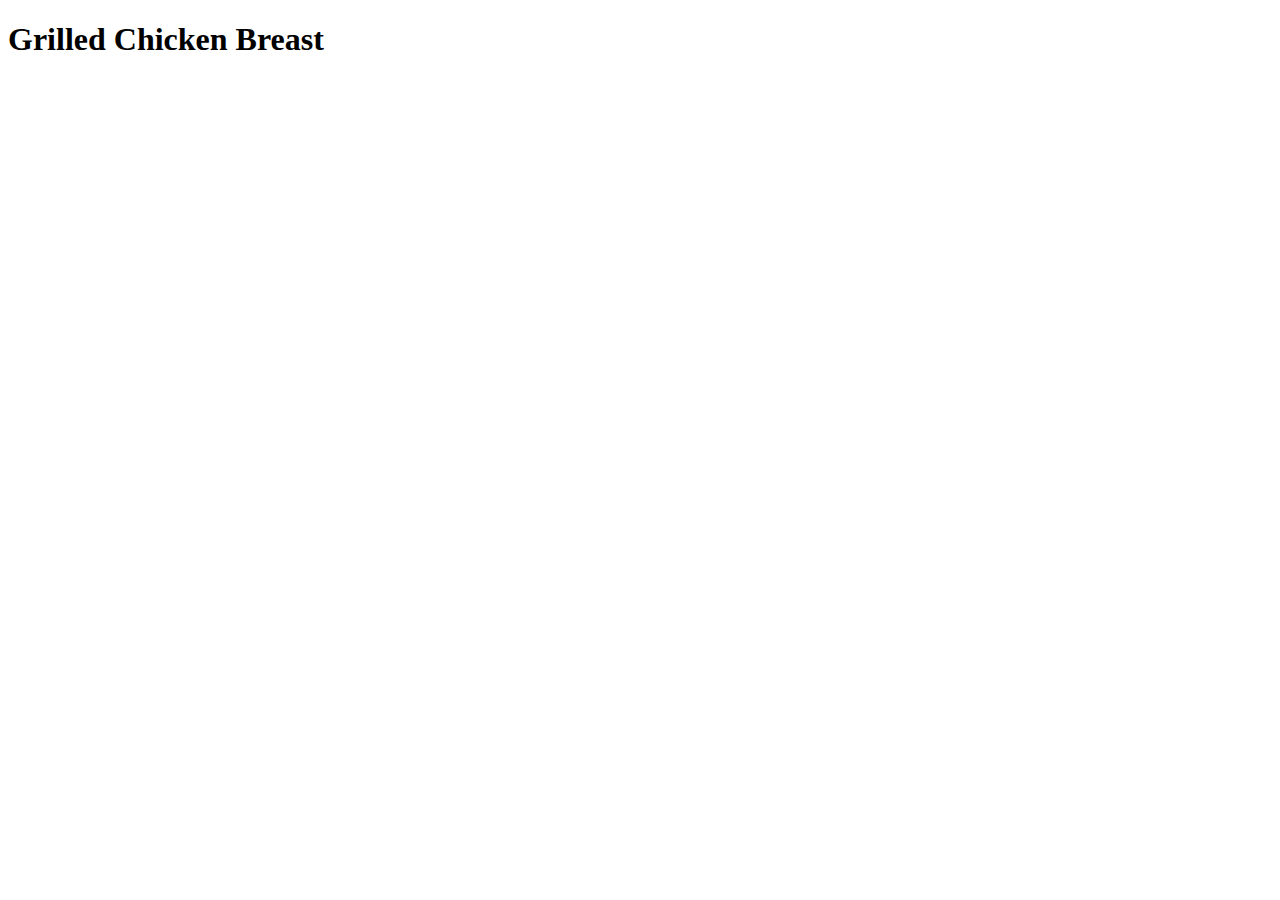
==== recipes/chicken.html @ a2d1f15e "Created index and first recipe files" ====
<!DOCTYPE html>
<html lang="en">
<head>
    <meta charset="UTF-8">
    <meta name="viewport" content="width=device-width, initial-scale=1.0">
    <title>Grilled Chicken Breast</title>
</head>
<body>
    <h1>Grilled Chicken Breast</h1>
    
</body>
</html>
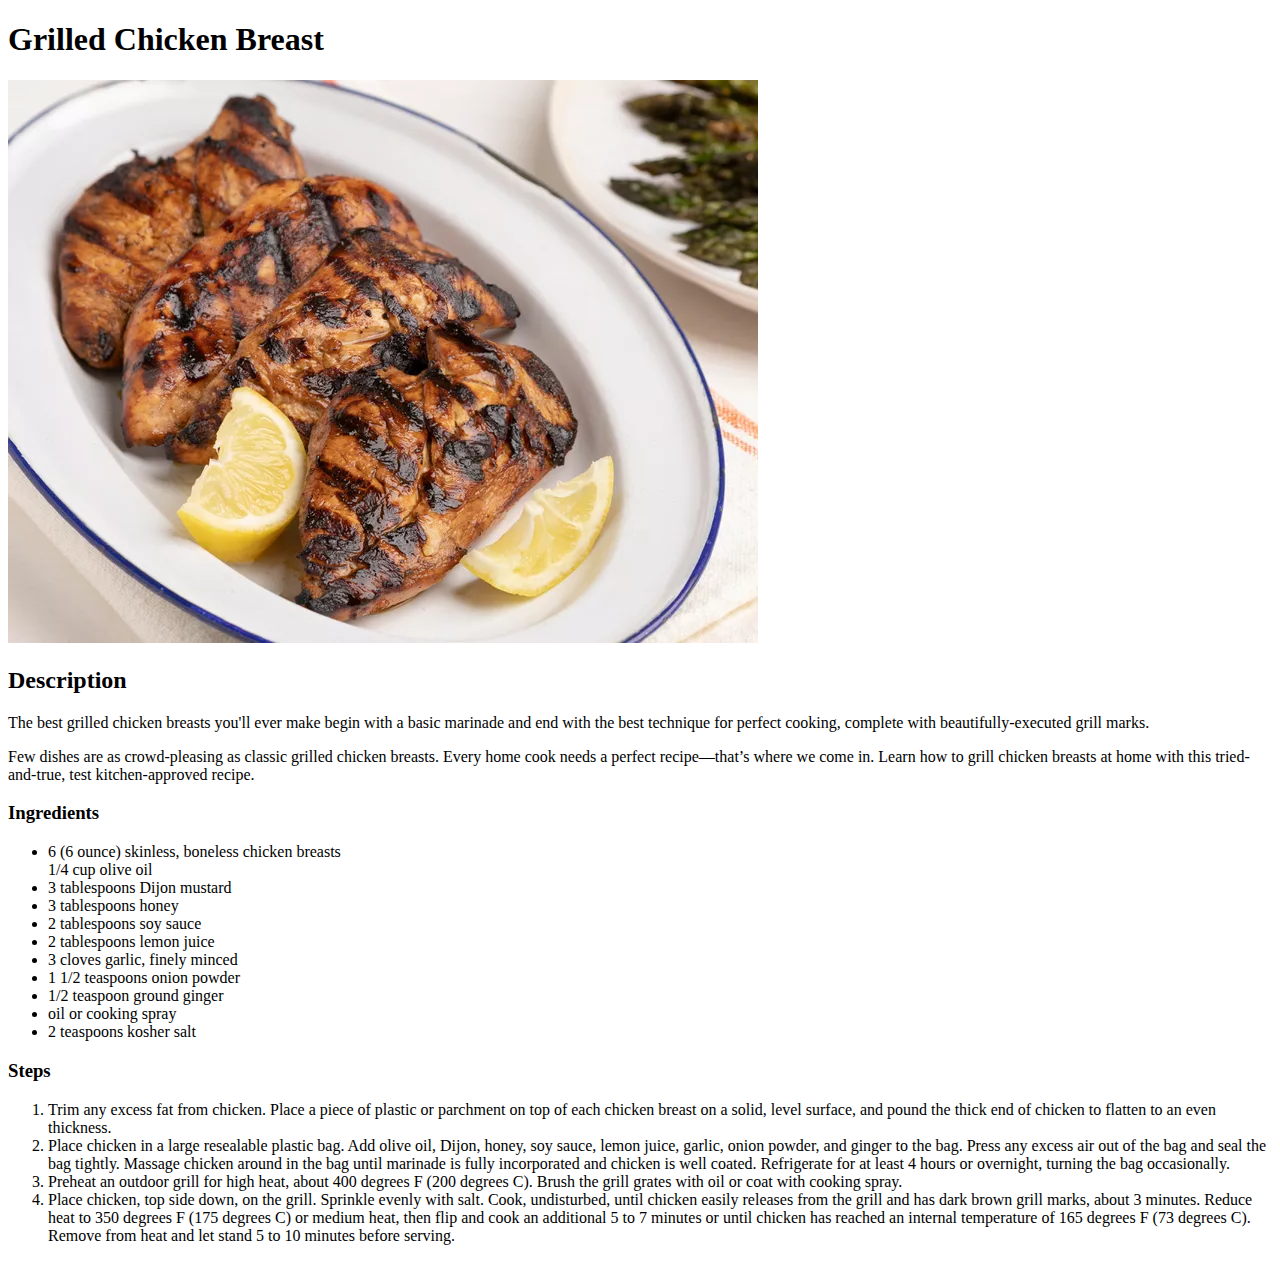
==== commit 2445be9b: "Filled out Grilled Chicken recipe page" ====
--- a/recipes/chicken.html
+++ b/recipes/chicken.html
@@ -1,12 +1,44 @@
 <!DOCTYPE html>
 <html lang="en">
-<head>
-    <meta charset="UTF-8">
-    <meta name="viewport" content="width=device-width, initial-scale=1.0">
-    <title>Grilled Chicken Breast</title>
-</head>
-<body>
-    <h1>Grilled Chicken Breast</h1>
+
+    <head>
+        <meta charset="UTF-8">
+        <meta name="viewport" content="width=device-width, initial-scale=1.0">
+        <title>Grilled Chicken Breast</title>
+    </head>
+
+    <body>
+     <h1>Grilled Chicken Breast</h1>
+     <img src="../images/chicken.webp">
+
+     <h2>Description</h2>
+     <p>The best grilled chicken breasts you'll ever make begin with a basic marinade and end with the best technique for perfect cooking, complete with beautifully-executed grill marks.</p>
+     <p>Few dishes are as crowd-pleasing as classic grilled chicken breasts. Every home cook needs a perfect recipe—that’s where we come in. Learn how to grill chicken breasts at home with this tried-and-true, test kitchen-approved recipe.</p>
     
-</body>
+    <h3>Ingredients</h3>
+    <ul>
+        <li>6 (6 ounce) skinless, boneless chicken breasts</li>
+        <il>1/4 cup olive oil</il>
+        <li>3 tablespoons Dijon mustard</li> 
+        <li>3 tablespoons honey</li>
+        <li>2 tablespoons soy sauce</li>
+        <li>2 tablespoons lemon juice</li>
+        <li>3 cloves garlic, finely minced</li>
+        <li>1 1/2 teaspoons onion powder</li>
+        <li>1/2 teaspoon ground ginger</li>
+        <li>oil or cooking spray</li>
+        <li>2 teaspoons kosher salt</li>
+    </ul>
+
+    <h3>Steps</h3>
+    <ol>
+        <li>Trim any excess fat from chicken. Place a piece of plastic or parchment on top of each chicken breast on a solid, level surface, and pound the thick end of chicken to flatten to an even thickness.</li>
+        <li>Place chicken in a large resealable plastic bag. Add olive oil, Dijon, honey, soy sauce, lemon juice, garlic, onion powder, and ginger to the bag.  Press any excess air out of the bag and seal the bag tightly. Massage chicken around in the bag until marinade is fully incorporated and chicken is well coated. Refrigerate for at least 4 hours or overnight, turning the bag occasionally.</li>
+        <li>Preheat an outdoor grill for high heat, about 400 degrees F (200 degrees C). Brush the grill grates with oil or coat with cooking spray. </li>
+        <li>Place chicken, top side down, on the grill. Sprinkle evenly with salt. Cook, undisturbed, until chicken easily releases from the grill and has dark brown grill marks, about 3 minutes. Reduce heat to 350 degrees F (175 degrees C) or medium heat, then flip and cook an additional 5 to 7 minutes or until chicken has reached an internal temperature of 165 degrees F (73 degrees C). Remove from heat and let stand 5 to 10 minutes before serving. </li>
+
+    </ol>
+
+    </body>
+
 </html>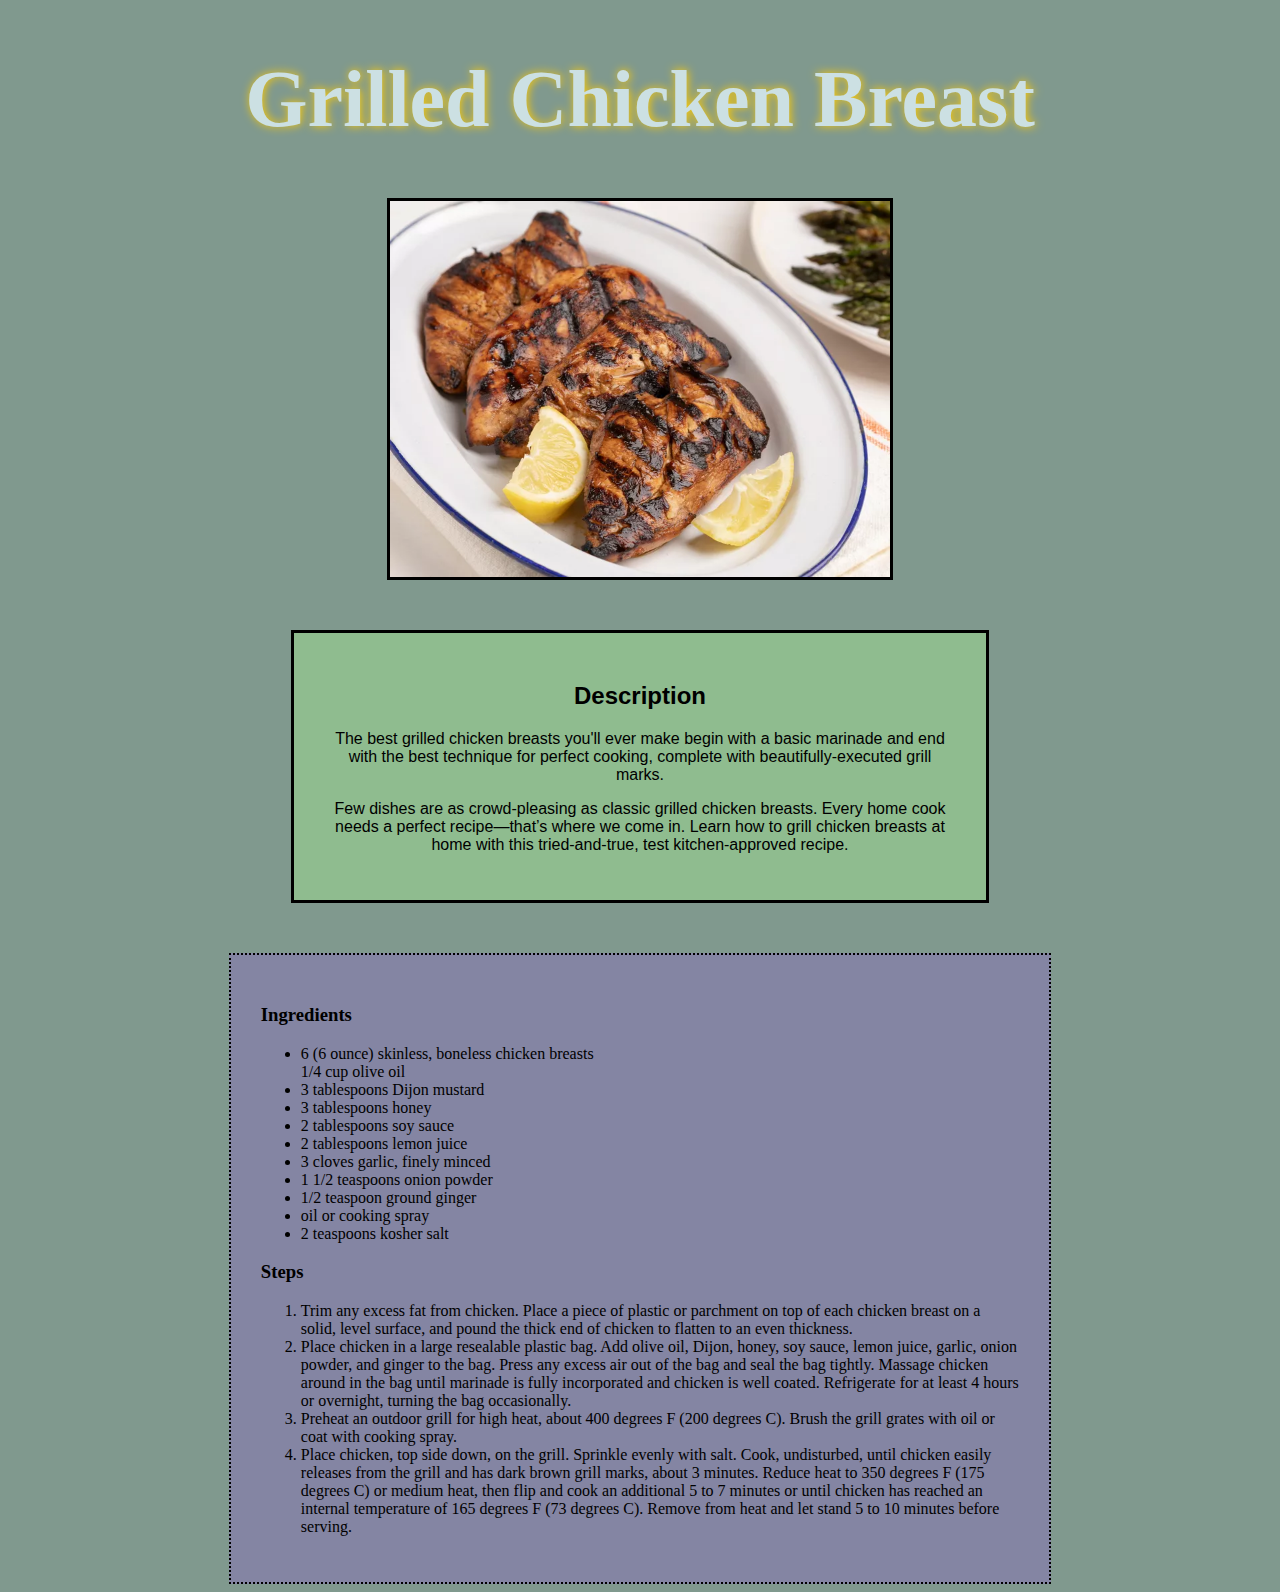
==== commit 0cbfae95: "Added CSS and used box model" ====
--- a/recipes/chicken.html
+++ b/recipes/chicken.html
@@ -4,41 +4,48 @@
     <head>
         <meta charset="UTF-8">
         <meta name="viewport" content="width=device-width, initial-scale=1.0">
-        <title>Grilled Chicken Breast</title>
+        <title>Grilled Chicken Breast Recipe</title>
+        <link rel="stylesheet" href="../styles.css">
     </head>
 
-    <body>
-     <h1>Grilled Chicken Breast</h1>
+
+
+    <body >
+     <h1 class="title recipe chicken">Grilled Chicken Breast</h1>
      <img src="../images/chicken.webp">
 
+
+     <div class="description">
      <h2>Description</h2>
-     <p>The best grilled chicken breasts you'll ever make begin with a basic marinade and end with the best technique for perfect cooking, complete with beautifully-executed grill marks.</p>
-     <p>Few dishes are as crowd-pleasing as classic grilled chicken breasts. Every home cook needs a perfect recipe—that’s where we come in. Learn how to grill chicken breasts at home with this tried-and-true, test kitchen-approved recipe.</p>
-    
-    <h3>Ingredients</h3>
-    <ul>
-        <li>6 (6 ounce) skinless, boneless chicken breasts</li>
-        <il>1/4 cup olive oil</il>
-        <li>3 tablespoons Dijon mustard</li> 
-        <li>3 tablespoons honey</li>
-        <li>2 tablespoons soy sauce</li>
-        <li>2 tablespoons lemon juice</li>
-        <li>3 cloves garlic, finely minced</li>
-        <li>1 1/2 teaspoons onion powder</li>
-        <li>1/2 teaspoon ground ginger</li>
-        <li>oil or cooking spray</li>
-        <li>2 teaspoons kosher salt</li>
-    </ul>
+        <p>The best grilled chicken breasts you'll ever make begin with a basic marinade and end with the best technique for perfect cooking, complete with beautifully-executed grill marks.</p>
+        <p>Few dishes are as crowd-pleasing as classic grilled chicken breasts. Every home cook needs a perfect recipe—that’s where we come in. Learn how to grill chicken breasts at home with this tried-and-true, test kitchen-approved recipe.</p>
+    </div>
 
-    <h3>Steps</h3>
-    <ol>
-        <li>Trim any excess fat from chicken. Place a piece of plastic or parchment on top of each chicken breast on a solid, level surface, and pound the thick end of chicken to flatten to an even thickness.</li>
-        <li>Place chicken in a large resealable plastic bag. Add olive oil, Dijon, honey, soy sauce, lemon juice, garlic, onion powder, and ginger to the bag.  Press any excess air out of the bag and seal the bag tightly. Massage chicken around in the bag until marinade is fully incorporated and chicken is well coated. Refrigerate for at least 4 hours or overnight, turning the bag occasionally.</li>
-        <li>Preheat an outdoor grill for high heat, about 400 degrees F (200 degrees C). Brush the grill grates with oil or coat with cooking spray. </li>
-        <li>Place chicken, top side down, on the grill. Sprinkle evenly with salt. Cook, undisturbed, until chicken easily releases from the grill and has dark brown grill marks, about 3 minutes. Reduce heat to 350 degrees F (175 degrees C) or medium heat, then flip and cook an additional 5 to 7 minutes or until chicken has reached an internal temperature of 165 degrees F (73 degrees C). Remove from heat and let stand 5 to 10 minutes before serving. </li>
+    <div class="list-steps">
+        <h3>Ingredients</h3>
+             <ul>
+                <li>6 (6 ounce) skinless, boneless chicken breasts</li>
+                <il>1/4 cup olive oil</il>
+                <li>3 tablespoons Dijon mustard</li> 
+                <li>3 tablespoons honey</li>
+                <li>2 tablespoons soy sauce</li>
+                <li>2 tablespoons lemon juice</li>
+                <li>3 cloves garlic, finely minced</li>
+                <li>1 1/2 teaspoons onion powder</li>
+                <li>1/2 teaspoon ground ginger</li>
+                <li>oil or cooking spray</li>
+                <li>2 teaspoons kosher salt</li>
+            </ul>
 
-    </ol>
+        <h3>Steps</h3>
+            <ol>
+                <li>Trim any excess fat from chicken. Place a piece of plastic or parchment on top of each chicken breast on a solid, level surface, and pound the thick end of chicken to flatten to an even thickness.</li>
+                <li>Place chicken in a large resealable plastic bag. Add olive oil, Dijon, honey, soy sauce, lemon juice, garlic, onion powder, and ginger to the bag.  Press any excess air out of the bag and seal the bag tightly. Massage chicken around in the bag until marinade is fully incorporated and chicken is well coated. Refrigerate for at least 4 hours or overnight, turning the bag occasionally.</li>
+                <li>Preheat an outdoor grill for high heat, about 400 degrees F (200 degrees C). Brush the grill grates with oil or coat with cooking spray. </li>
+                <li>Place chicken, top side down, on the grill. Sprinkle evenly with salt. Cook, undisturbed, until chicken easily releases from the grill and has dark brown grill marks, about 3 minutes. Reduce heat to 350 degrees F (175 degrees C) or medium heat, then flip and cook an additional 5 to 7 minutes or until chicken has reached an internal temperature of 165 degrees F (73 degrees C). Remove from heat and let stand 5 to 10 minutes before serving. </li>
 
+             </ol>
+    </div>
     </body>
 
 </html>--- a/styles.css
+++ b/styles.css
@@ -0,0 +1,84 @@
+
+body {
+    background-color: rgb(128, 153, 142);
+}
+
+.title {
+    font-size: 80px;
+    text-align: center;
+    font-family: "Brush Script MT", serif, "Times New Roman";
+
+}
+
+.title.main {
+    margin: 25px auto;
+    background-color: rgba(188, 159, 174, 0.975);
+    width: 600px;
+    height: 100px;
+    border: 2px solid black;
+    margin-bottom: 100px;
+}
+
+
+.list-recipe {
+    color: white;
+    font-size: 18px;
+    text-align: center;
+    list-style-type: none;
+    line-height: 3;
+    font-family: Verdana, Geneva, Tahoma, sans-serif;
+}
+
+.list-recipe li {
+    margin: 30px auto;
+    outline: 2px solid black;
+    display: block;
+    padding: 15px;
+    width: 300px;
+    background-color: rgb(51, 162, 166);
+}  
+
+/* Below is each recipe page */
+
+.title.recipe {
+
+    font-family: cursive;
+    color: rgb(204, 224, 227);
+    text-shadow: #FC0 1px 0 10px;
+
+}
+
+
+.description {
+
+    font-size: 16px;
+    font-family: 'Gill Sans', 'Gill Sans MT', Calibri, 'Trebuchet MS', sans-serif;
+    width: 50%;
+    margin: 50px auto;
+    background-color: darkseagreen;
+    padding: 30px;
+    text-align: center;
+    border: 3px solid black;
+
+}
+
+
+.list-steps {
+   
+   width: 60% ;
+   margin: 0 auto;
+   padding: 30px;
+   background-color: rgba(138, 103, 195, 0.402);
+   border: 2px dotted black ;
+
+}
+
+
+img {
+    display: block;
+    height: auto;
+    width: 500px;
+    margin-left: auto;
+    margin-right: auto;
+    border: 3px solid black;
+}